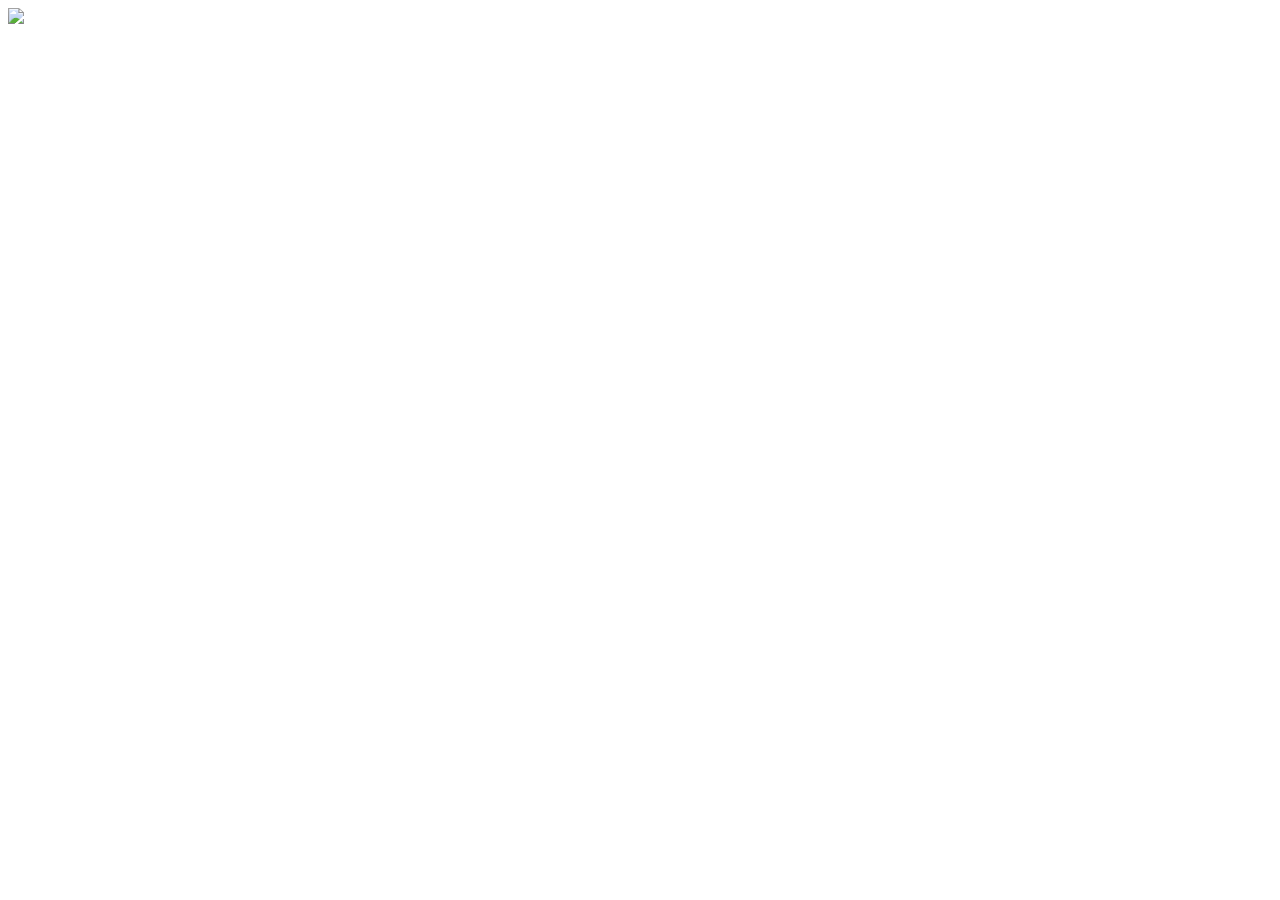
==== html/about.html @ 87d4206a "a picture of me" ====
<!DOCTYPE html>
<html lang="en">
<head>
    <meta charset="UTF-8">
    <meta name="viewport" content="width=device-width, initial-scale=1.0">
    <title>Document</title>
</head>
<body>
    
</body> 
<img src="barbara_photo.jpeg">
</html>
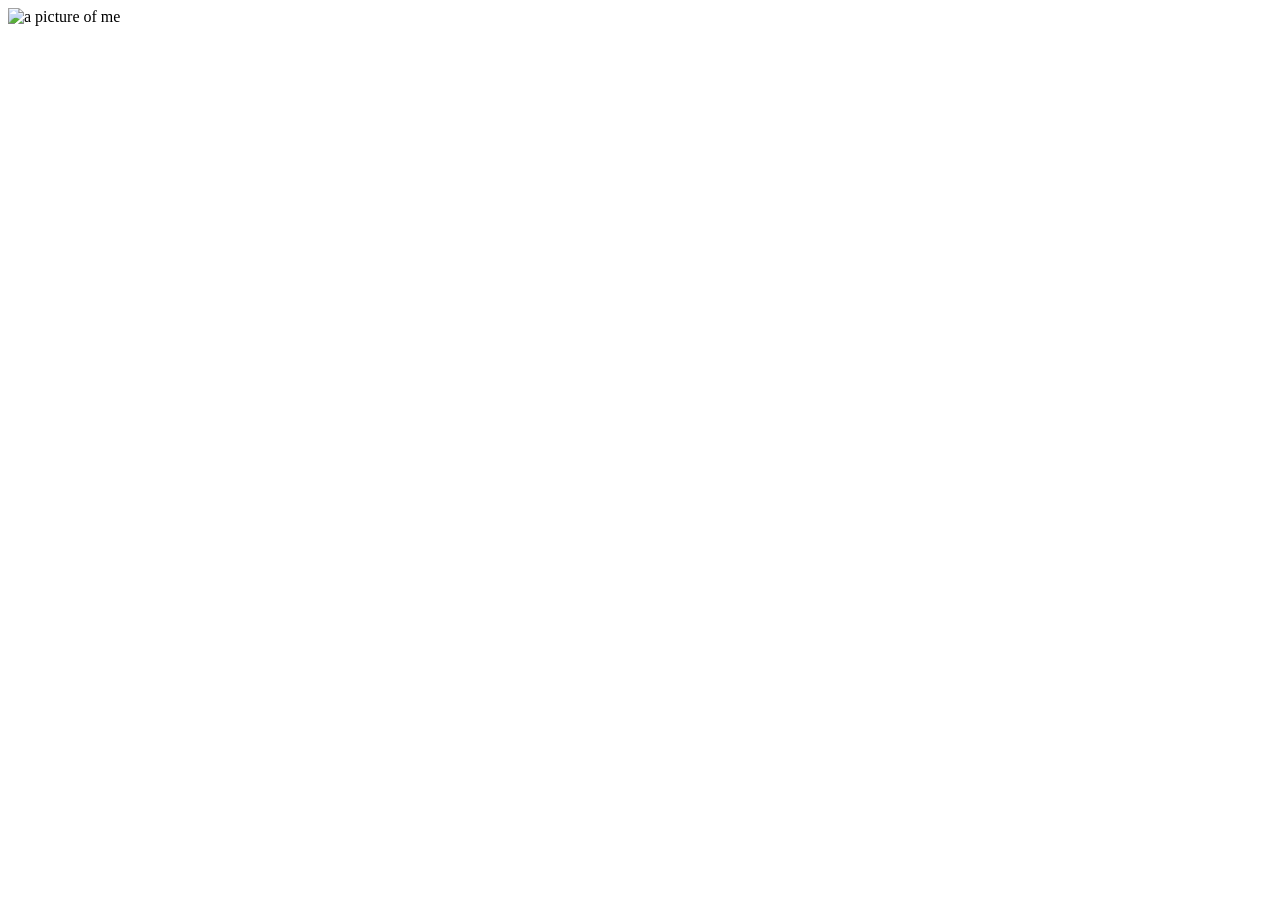
==== commit db2396cc: "a picture of me" ====
--- a/html/about.html
+++ b/html/about.html
@@ -5,8 +5,7 @@
     <meta name="viewport" content="width=device-width, initial-scale=1.0">
     <title>Document</title>
 </head>
-<body>
+<body> <img src="img/barbara_photo.jpeg" alt="a picture of me">
     
 </body> 
-<img src="barbara_photo.jpeg">
 </html>
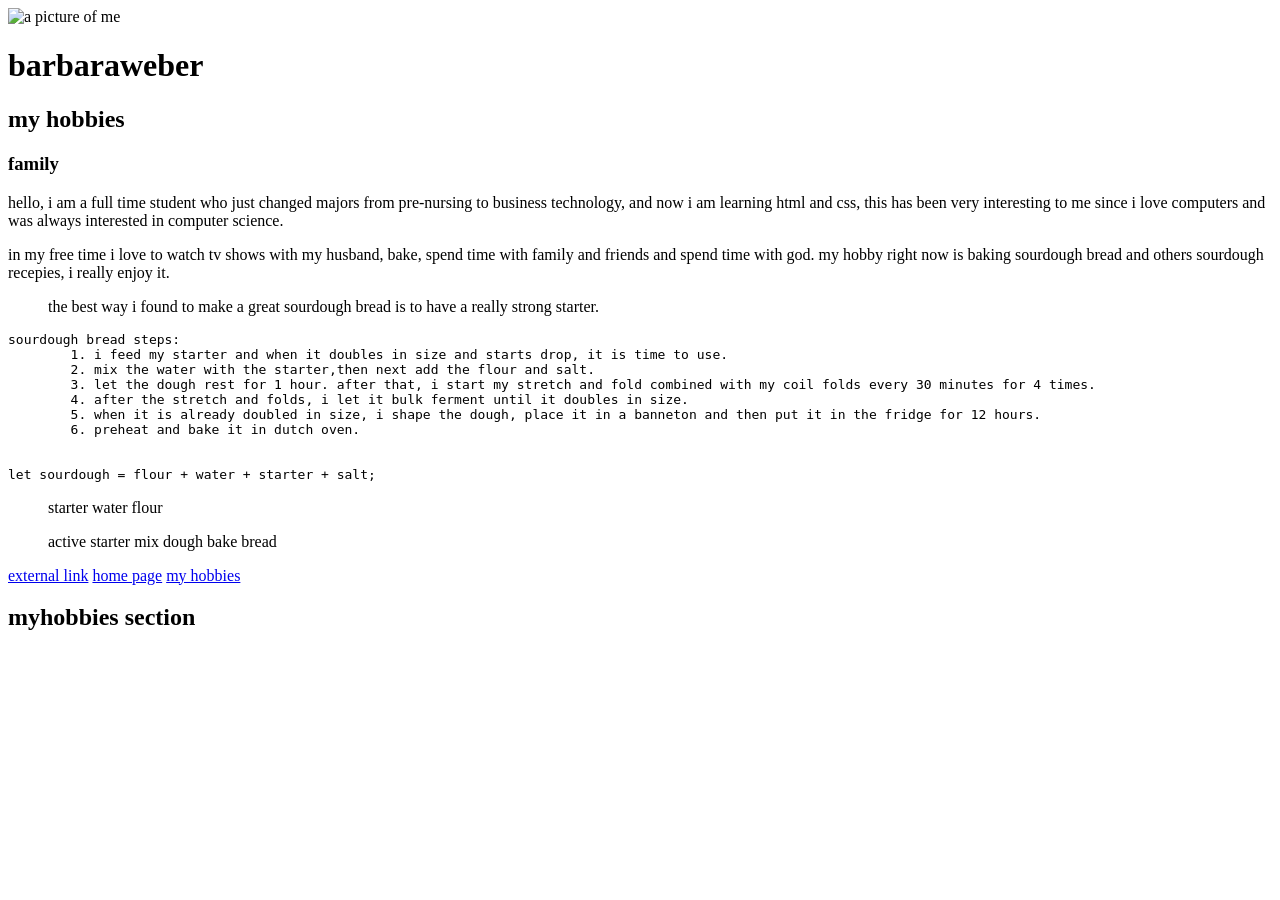
==== commit 645d5d83: "project" ====
--- a/html/about.html
+++ b/html/about.html
@@ -3,9 +3,40 @@
 <head>
     <meta charset="UTF-8">
     <meta name="viewport" content="width=device-width, initial-scale=1.0">
-    <title>Document</title>
-</head>
-<body> <img src="img/barbara_photo.jpeg" alt="a picture of me">
-    
+    <title>about me</title>
+</head> 
+<body> 
+    <img src="img/barbara_photo.jpeg" alt="a picture of me">
+    <h1>barbaraweber</h1>
+    <h2>my hobbies</h2>
+    <h3>family</h3>
+    <p>hello, i am a full time student who just changed majors from pre-nursing to business technology, and now i am learning html and css, this has been very interesting to me since i love computers and was always interested in computer science.</p>
+    <p> in my free time i love to watch tv shows with my husband, bake, spend time with family and friends and spend time with god. my hobby right now is baking sourdough bread and others sourdough recepies, i really enjoy it.</p>
+    <blockquote>the best way i found to make a great sourdough bread is to have a really strong starter.</blockquote>
+    <pre>sourdough bread steps:
+        1. i feed my starter and when it doubles in size and starts drop, it is time to use.
+        2. mix the water with the starter,then next add the flour and salt.
+        3. let the dough rest for 1 hour. after that, i start my stretch and fold combined with my coil folds every 30 minutes for 4 times.
+        4. after the stretch and folds, i let it bulk ferment until it doubles in size.
+        5. when it is already doubled in size, i shape the dough, place it in a banneton and then put it in the fridge for 12 hours. 
+        6. preheat and bake it in dutch oven.
+    </pre>
+    <code> 
+        let sourdough = flour + water + starter + salt;
+    </code>
+    <ul> 
+        <list> starter </list>
+        <list> water </list>
+        <list> flour </list> 
+    </ul>
+    <ol>
+        <list> active starter </list>
+        <list> mix dough </list>
+        <list> bake bread </list>
+    </ol>
+    <a href="https://www.google.com"> external link</a>
+    <a href="/index.html">home page</a>
+    <a href="hobbies">my hobbies</a>
+    <h2 id="hobbies">myhobbies section</h2>
 </body> 
 </html>
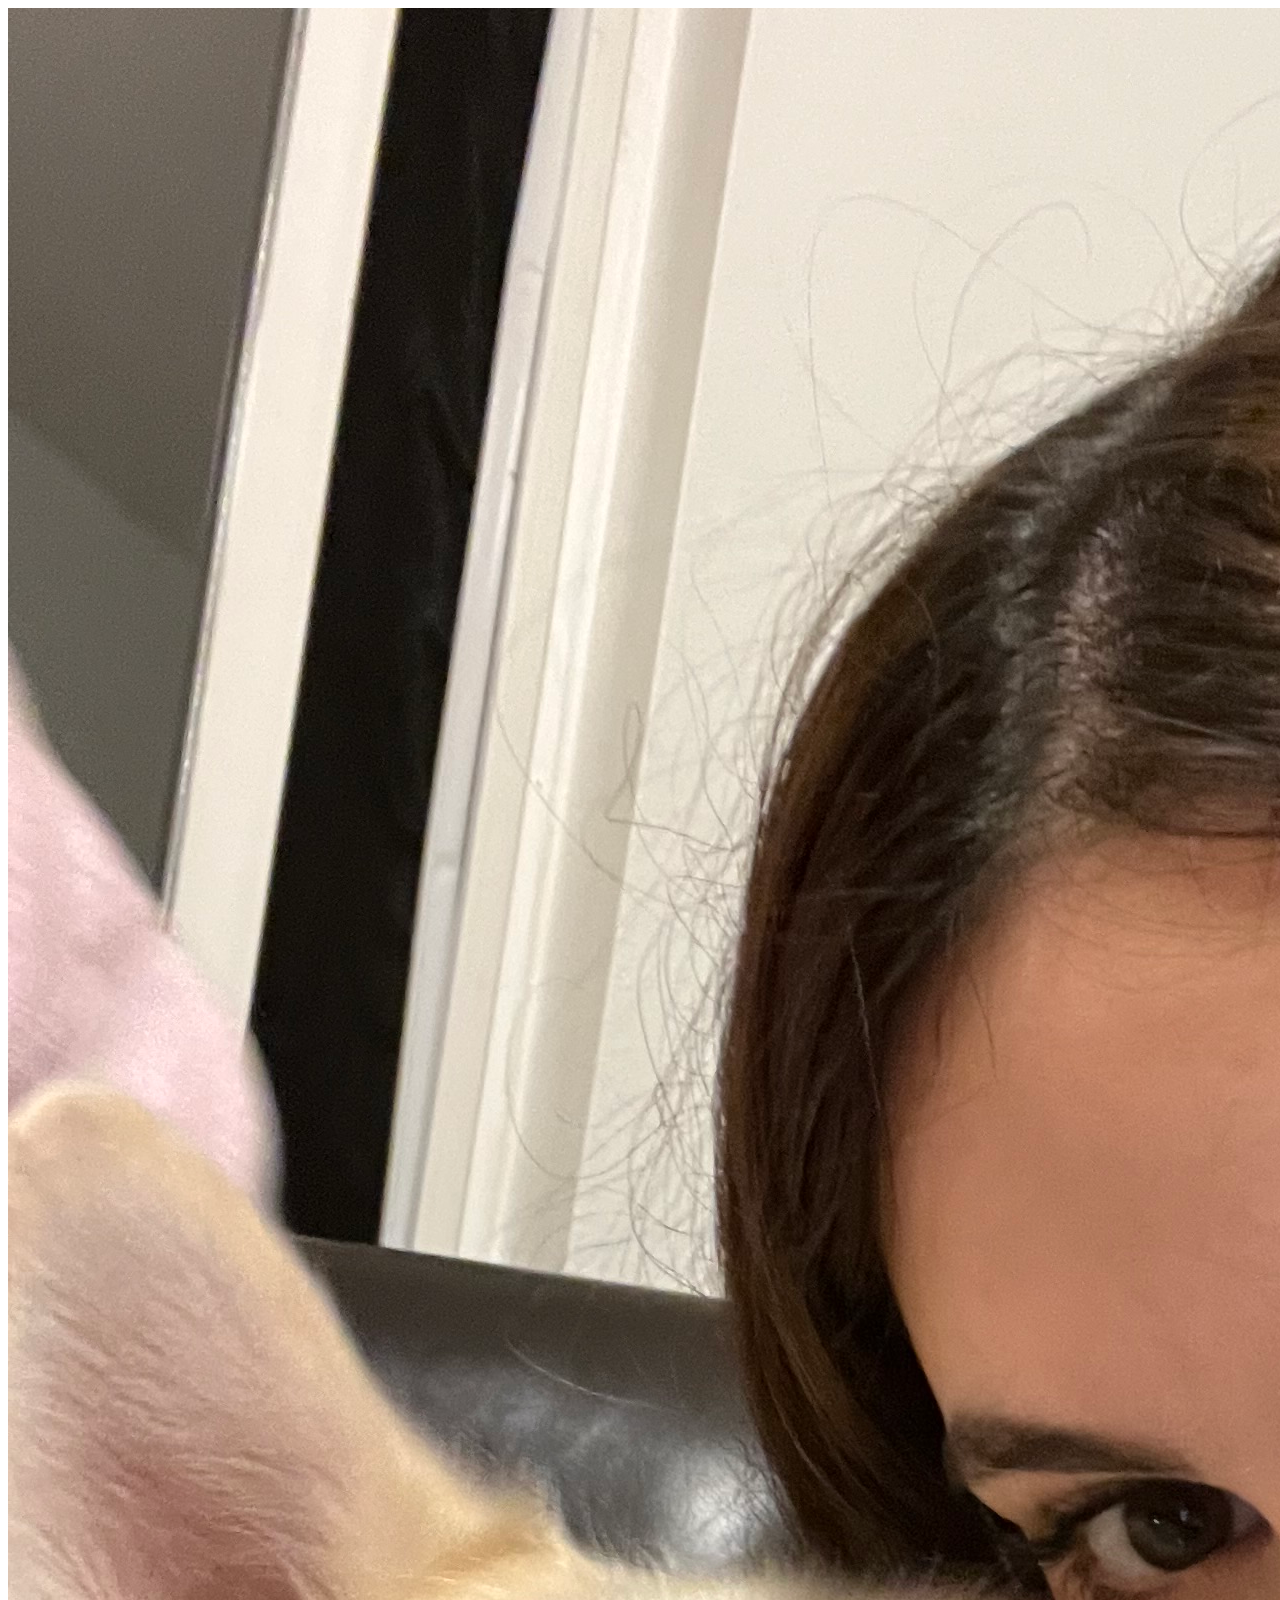
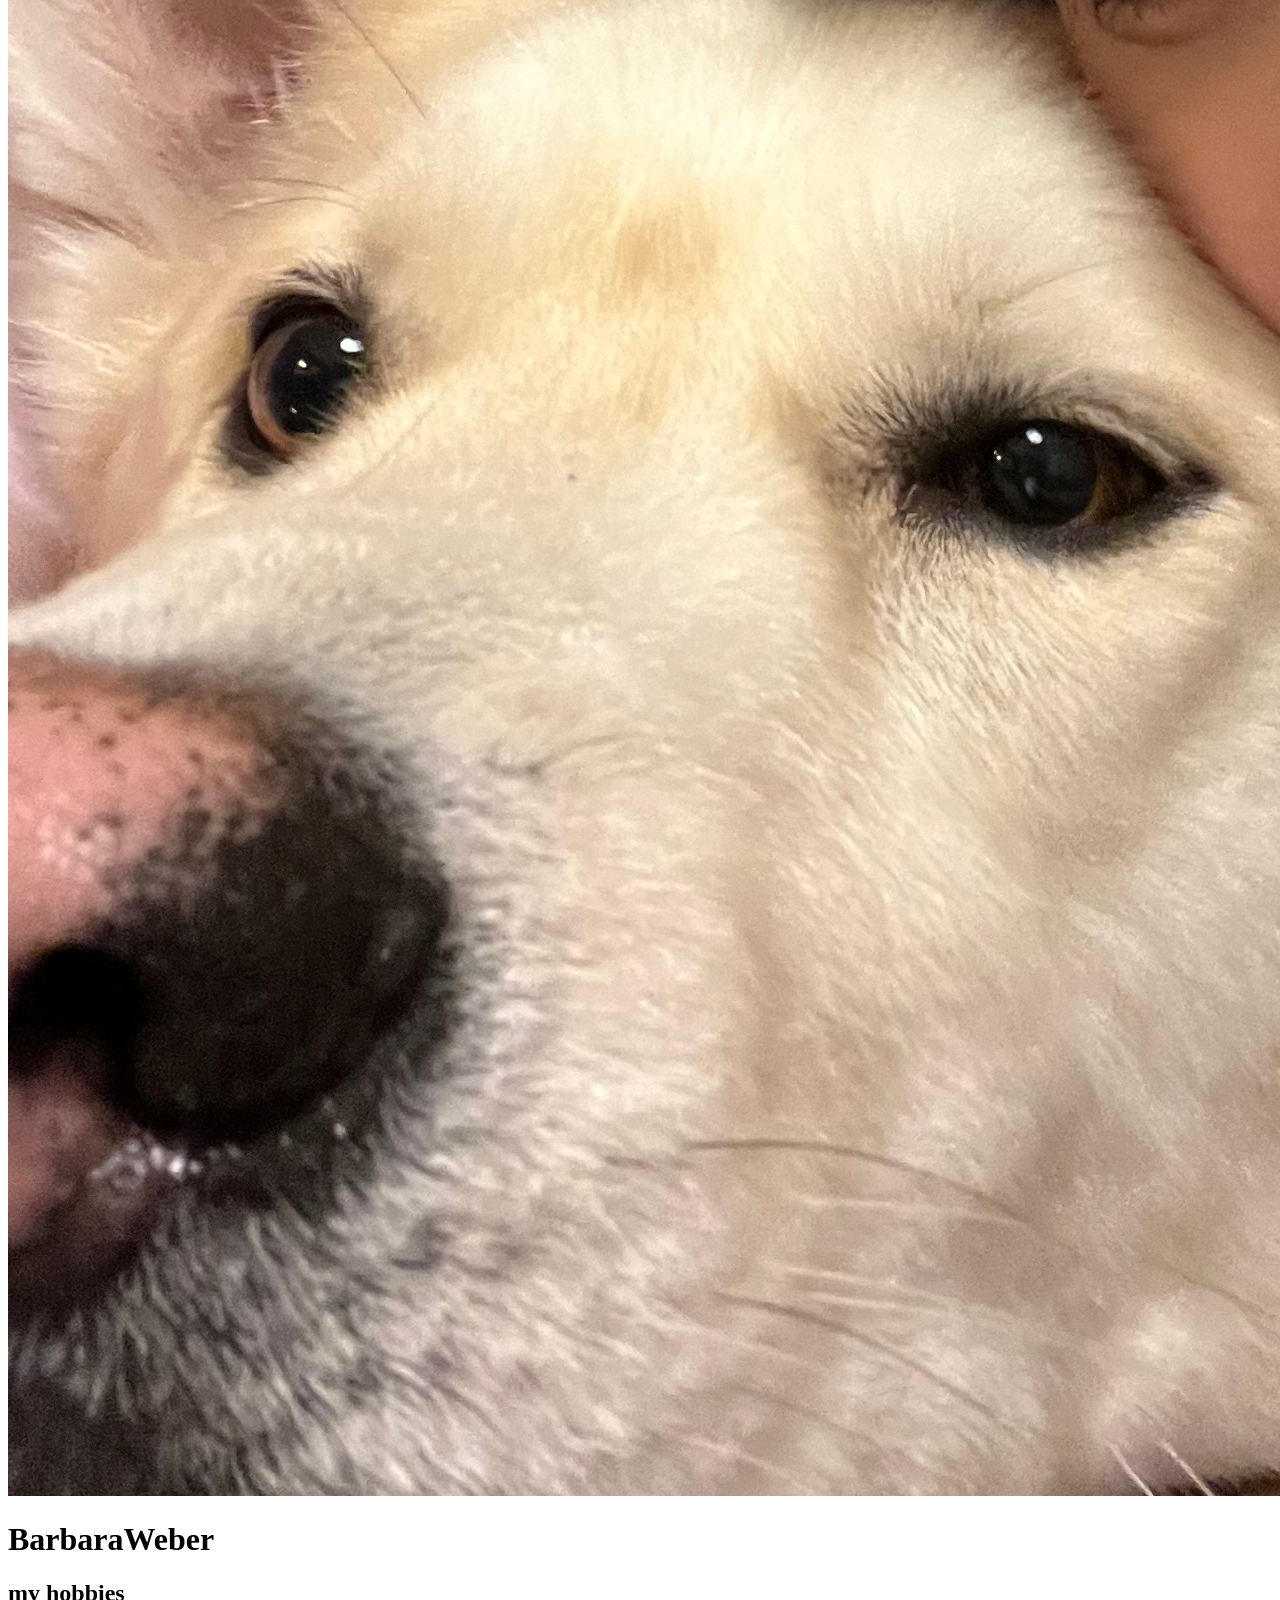
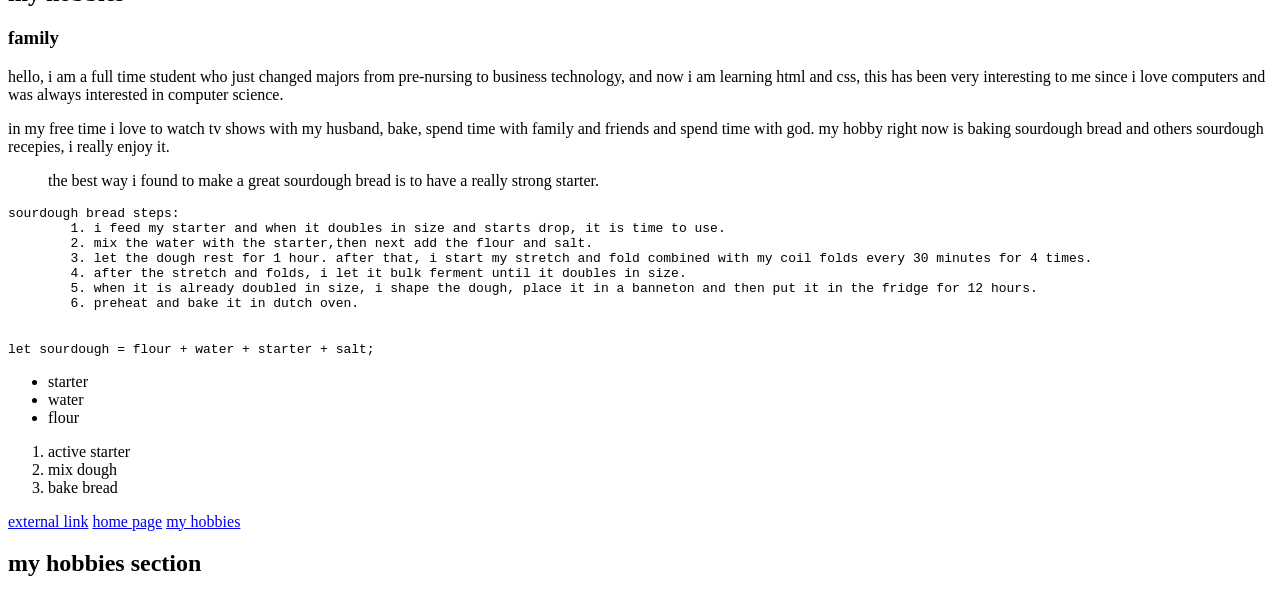
==== commit 1e826da0: "About me" ====
--- a/html/about.html
+++ b/html/about.html
@@ -6,8 +6,8 @@
     <title>about me</title>
 </head> 
 <body> 
-    <img src="img/barbara_photo.jpeg" alt="a picture of me">
-    <h1>barbaraweber</h1>
+    <img src="../img/barbara_photo.jpeg" alt="a picture of me">
+    <h1>BarbaraWeber</h1>
     <h2>my hobbies</h2>
     <h3>family</h3>
     <p>hello, i am a full time student who just changed majors from pre-nursing to business technology, and now i am learning html and css, this has been very interesting to me since i love computers and was always interested in computer science.</p>
@@ -25,18 +25,18 @@
         let sourdough = flour + water + starter + salt;
     </code>
     <ul> 
-        <list> starter </list>
-        <list> water </list>
-        <list> flour </list> 
+        <li> starter </li>
+        <li> water </li>
+        <li> flour </li> 
     </ul>
     <ol>
-        <list> active starter </list>
-        <list> mix dough </list>
-        <list> bake bread </list>
+        <li> active starter </li>
+        <li> mix dough </li>
+        <li> bake bread </li>
     </ol>
     <a href="https://www.google.com"> external link</a>
-    <a href="/index.html">home page</a>
-    <a href="hobbies">my hobbies</a>
-    <h2 id="hobbies">myhobbies section</h2>
+    <a href="../index.html">home page</a>
+    <a href="#hobbies">my hobbies</a>
+    <h2 id="hobbies">my hobbies section</h2>
 </body> 
 </html>
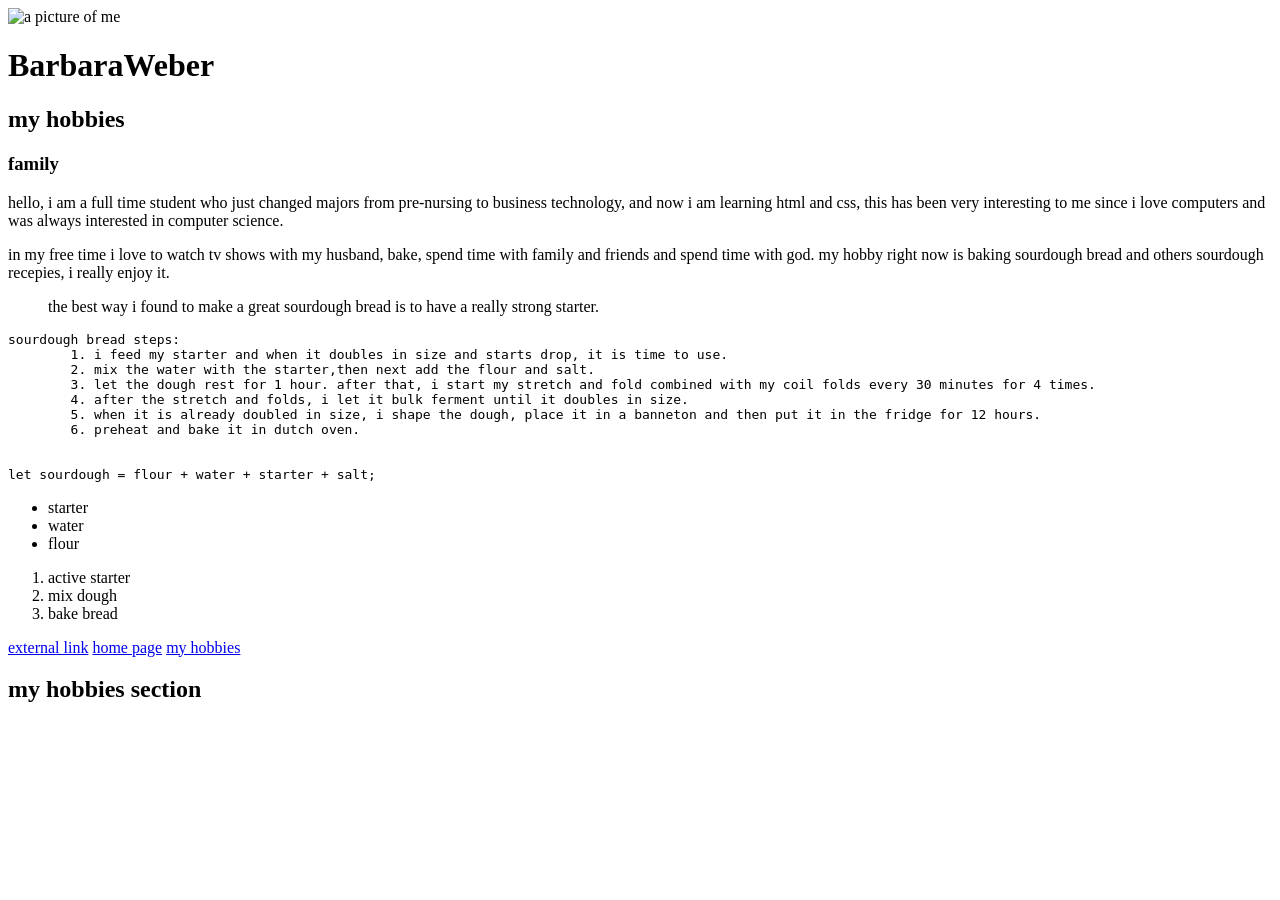
==== commit 9ca929bb: "picture of me" ====
--- a/html/about.html
+++ b/html/about.html
@@ -6,7 +6,7 @@
     <title>about me</title>
 </head> 
 <body> 
-    <img src="../img/barbara_photo.jpeg" alt="a picture of me">
+    <img src="../img/"Barbara Photo.jpg alt="a picture of me">
     <h1>BarbaraWeber</h1>
     <h2>my hobbies</h2>
     <h3>family</h3>
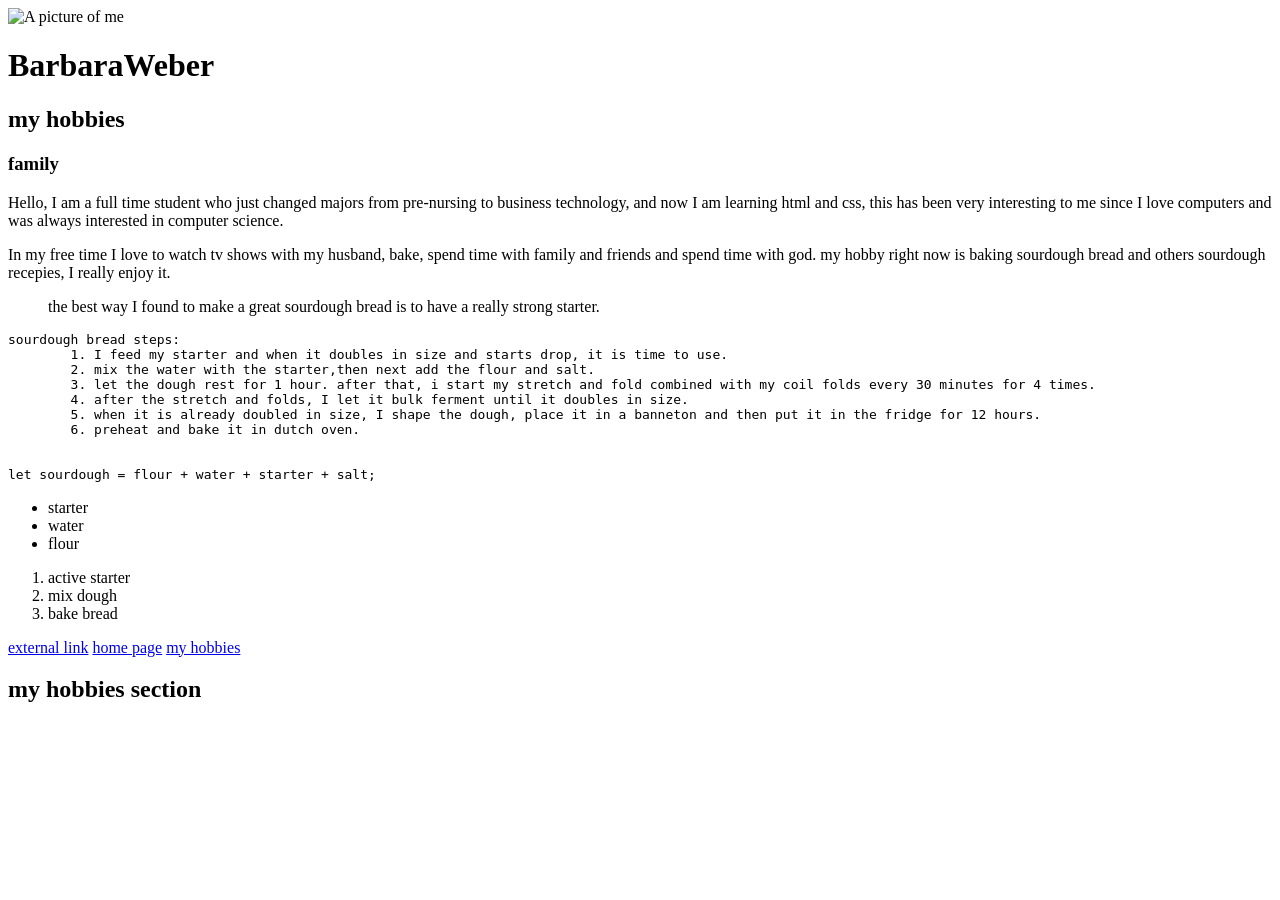
==== commit e32906b2: "index" ====
--- a/html/about.html
+++ b/html/about.html
@@ -3,22 +3,22 @@
 <head>
     <meta charset="UTF-8">
     <meta name="viewport" content="width=device-width, initial-scale=1.0">
-    <title>about me</title>
+    <title>About Me</title>
 </head> 
 <body> 
-    <img src="../img/"Barbara Photo.jpg alt="a picture of me">
+    <img src="../img/"BarbaraPhoto.jpg alt="A picture of me">
     <h1>BarbaraWeber</h1>
     <h2>my hobbies</h2>
     <h3>family</h3>
-    <p>hello, i am a full time student who just changed majors from pre-nursing to business technology, and now i am learning html and css, this has been very interesting to me since i love computers and was always interested in computer science.</p>
-    <p> in my free time i love to watch tv shows with my husband, bake, spend time with family and friends and spend time with god. my hobby right now is baking sourdough bread and others sourdough recepies, i really enjoy it.</p>
-    <blockquote>the best way i found to make a great sourdough bread is to have a really strong starter.</blockquote>
+    <p>Hello, I am a full time student who just changed majors from pre-nursing to business technology, and now I am learning html and css, this has been very interesting to me since I love computers and was always interested in computer science.</p>
+    <p> In my free time I love to watch tv shows with my husband, bake, spend time with family and friends and spend time with god. my hobby right now is baking sourdough bread and others sourdough recepies, I really enjoy it.</p>
+    <blockquote>the best way I found to make a great sourdough bread is to have a really strong starter.</blockquote>
     <pre>sourdough bread steps:
-        1. i feed my starter and when it doubles in size and starts drop, it is time to use.
+        1. I feed my starter and when it doubles in size and starts drop, it is time to use.
         2. mix the water with the starter,then next add the flour and salt.
         3. let the dough rest for 1 hour. after that, i start my stretch and fold combined with my coil folds every 30 minutes for 4 times.
-        4. after the stretch and folds, i let it bulk ferment until it doubles in size.
-        5. when it is already doubled in size, i shape the dough, place it in a banneton and then put it in the fridge for 12 hours. 
+        4. after the stretch and folds, I let it bulk ferment until it doubles in size.
+        5. when it is already doubled in size, I shape the dough, place it in a banneton and then put it in the fridge for 12 hours. 
         6. preheat and bake it in dutch oven.
     </pre>
     <code> 
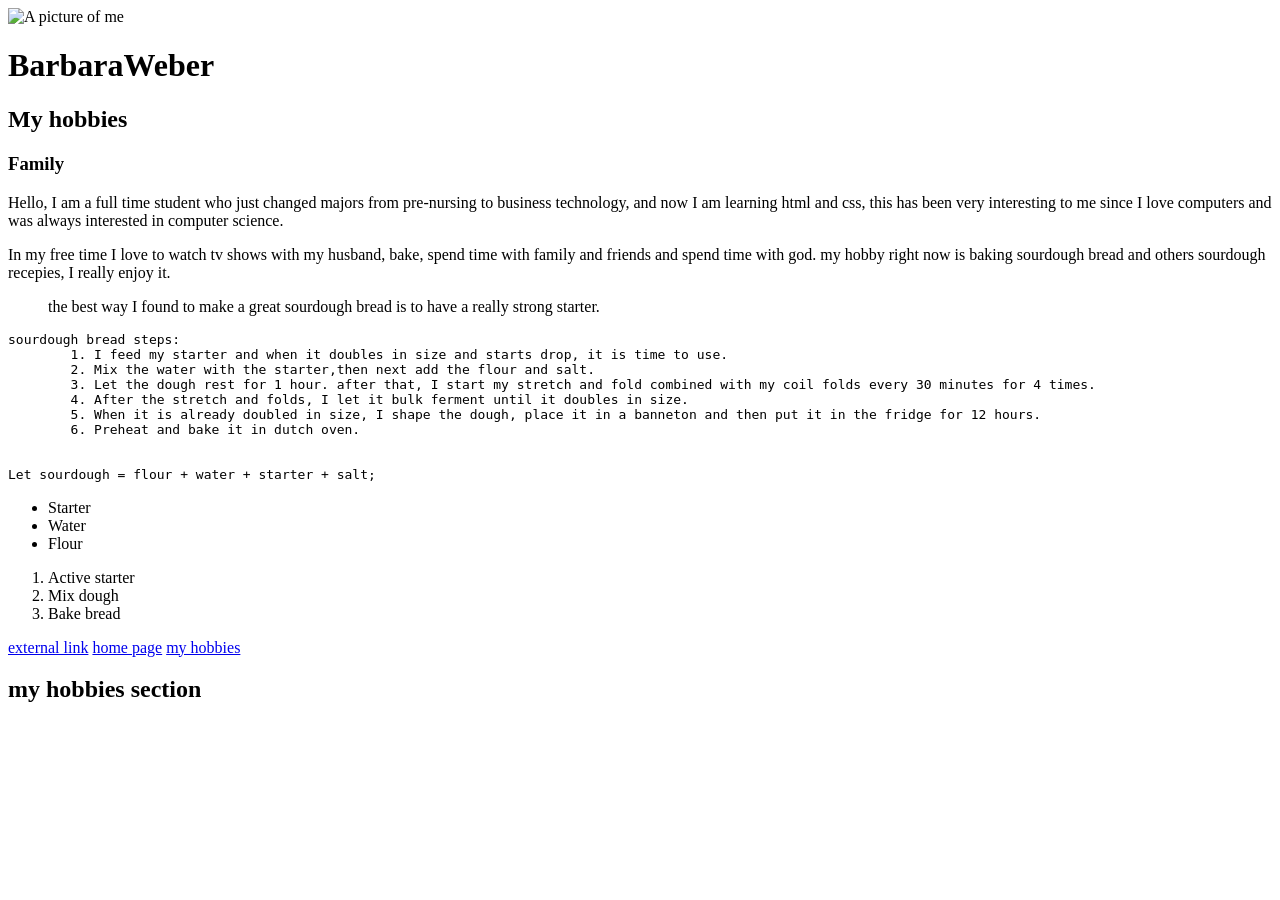
==== commit 2af519de: "about me" ====
--- a/html/about.html
+++ b/html/about.html
@@ -6,33 +6,33 @@
     <title>About Me</title>
 </head> 
 <body> 
-    <img src="../img/"BarbaraPhoto.jpg alt="A picture of me">
+    <img src="../img/Photo of me.jpg" alt="A picture of me">
     <h1>BarbaraWeber</h1>
-    <h2>my hobbies</h2>
-    <h3>family</h3>
+    <h2>My hobbies</h2>
+    <h3>Family</h3>
     <p>Hello, I am a full time student who just changed majors from pre-nursing to business technology, and now I am learning html and css, this has been very interesting to me since I love computers and was always interested in computer science.</p>
     <p> In my free time I love to watch tv shows with my husband, bake, spend time with family and friends and spend time with god. my hobby right now is baking sourdough bread and others sourdough recepies, I really enjoy it.</p>
     <blockquote>the best way I found to make a great sourdough bread is to have a really strong starter.</blockquote>
     <pre>sourdough bread steps:
         1. I feed my starter and when it doubles in size and starts drop, it is time to use.
-        2. mix the water with the starter,then next add the flour and salt.
-        3. let the dough rest for 1 hour. after that, i start my stretch and fold combined with my coil folds every 30 minutes for 4 times.
-        4. after the stretch and folds, I let it bulk ferment until it doubles in size.
-        5. when it is already doubled in size, I shape the dough, place it in a banneton and then put it in the fridge for 12 hours. 
-        6. preheat and bake it in dutch oven.
+        2. Mix the water with the starter,then next add the flour and salt.
+        3. Let the dough rest for 1 hour. after that, I start my stretch and fold combined with my coil folds every 30 minutes for 4 times.
+        4. After the stretch and folds, I let it bulk ferment until it doubles in size.
+        5. When it is already doubled in size, I shape the dough, place it in a banneton and then put it in the fridge for 12 hours. 
+        6. Preheat and bake it in dutch oven.
     </pre>
     <code> 
-        let sourdough = flour + water + starter + salt;
+        Let sourdough = flour + water + starter + salt;
     </code>
     <ul> 
-        <li> starter </li>
-        <li> water </li>
-        <li> flour </li> 
+        <li> Starter </li>
+        <li> Water </li>
+        <li> Flour </li> 
     </ul>
     <ol>
-        <li> active starter </li>
-        <li> mix dough </li>
-        <li> bake bread </li>
+        <li> Active starter </li>
+        <li> Mix dough </li>
+        <li> Bake bread </li>
     </ol>
     <a href="https://www.google.com"> external link</a>
     <a href="../index.html">home page</a>
